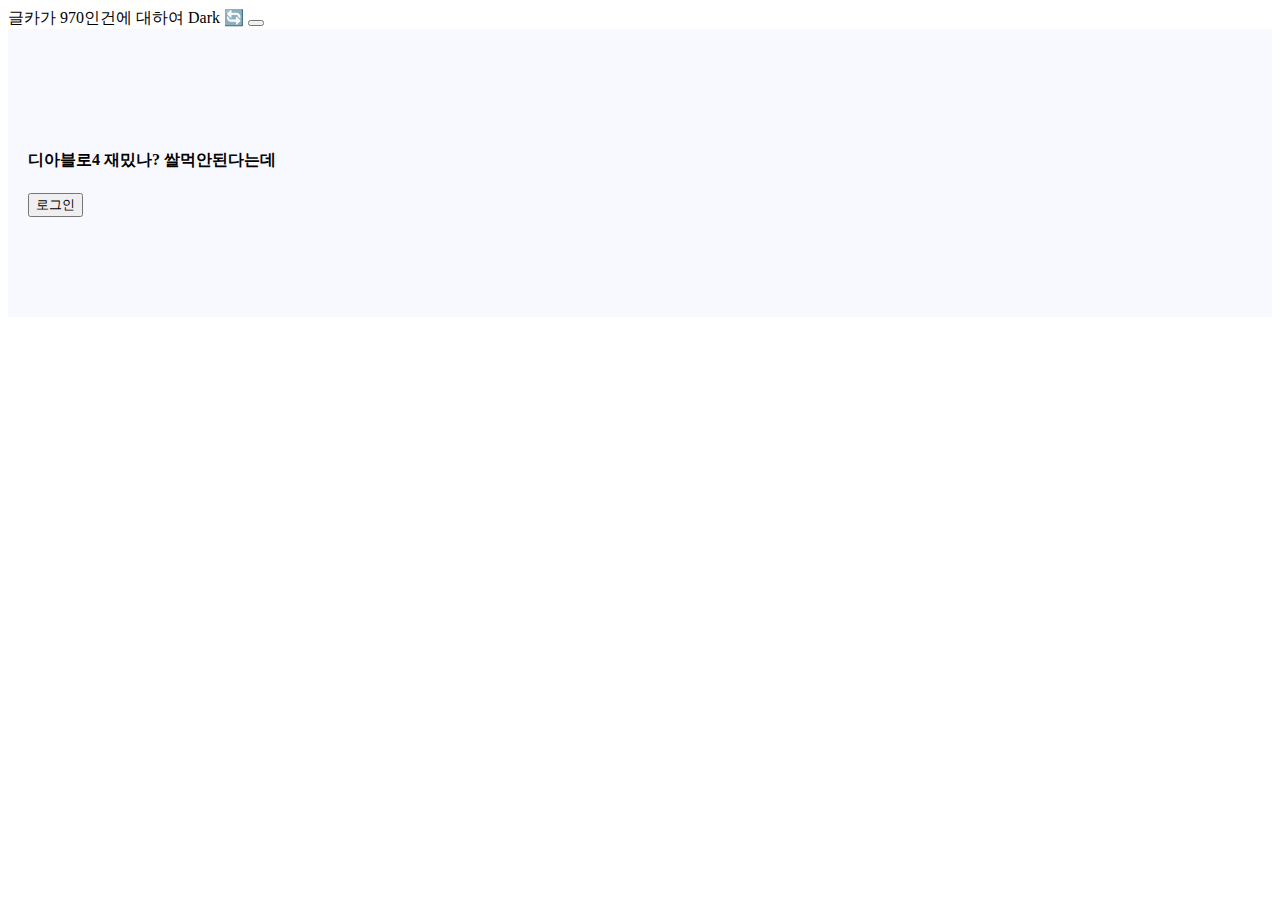
==== index.html @ 0e9d3a2d "nav darkmode fin. some Q" ====
<!doctype html>
<html lang="en">
  <head>
    <meta charset="utf-8">
    <meta name="viewport" content="width=device-width, initial-scale=1">
    <title>Bootstrap demo</title>
    <link rel="stylesheet" href="main.css">
    <link href="https://cdn.jsdelivr.net/npm/bootstrap@5.2.3/dist/css/bootstrap.min.css" rel="stylesheet" integrity="sha384-rbsA2VBKQhggwzxH7pPCaAqO46MgnOM80zW1RWuH61DGLwZJEdK2Kadq2F9CUG65" crossorigin="anonymous">
    <script src="https://code.jquery.com/jquery-3.7.0.min.js"
    integrity="sha256-2Pmvv0kuTBOenSvLm6bvfBSSHrUJ+3A7x6P5Ebd07/g="
    crossorigin="anonymous"></script>
    <!-- jquery cdn > mini filed > 집어넣으면 아래코드에 적용 -->
  </head>
  <body>

    <div class="black-bg">
      <div class="white-bg">
        <h4>로그인하세요</h4>
        <form action="success.html">
          <div class="my-3">
            <input type="text" class="form-control" id="email">
           </div>
           <div class="my-3">
             <input type="password" class="form-control" id="password">
           </div>
           <button type="submit" class="btn btn-primary" id="send">전송</button>
           <button type="button" class="btn btn-danger" id="close">닫기</button>
        </form> 
      </div>
    </div> 

    <script>
      $('#send').on('click',function(){
        if($('#email')[0].value =='' && $('#password')[0].value == ''){
          alert('이메일과 비밀번호를 입력하거라');
        }
        else if($('#email')[0].value ==''){

          alert('이메일 입력하거라');
        }
        else if($('#password')[0].value ==''){

          alert('비밀번호 입력하거라')
        }
        else if(('#password')[0].length < 6){
          alert('6자 이상 입력하거라');
        }

      });
      </script>


    <nav class="navbar navbar-light bg-light">
      <div class="container-fluid">
        <span class="navbar-brand">글카가 970인건에 대하여</span>
        <span class="badge bg-dark">Dark 🔄</span>
        <button class="navbar-toggler" type="button">
          <span class="navbar-toggler-icon"></span>
        </button>
      </div>
    </nav> 

    <script>
      
    </script>
    
    <script> 
      var count = 0;

      $('.badge').on('click',function(){
        count +=1;
        if(count % 2 != 0){
          $('.badge').html('Light 🔄');
          $('.navbar').removeClass('navbar-light').removeClass('bg-light').addClass('navbar-dark').addClass('bg-dark');
        }
        else{
          $('.badge').html('Dark 🔄');
          $('.navbar').removeClass('navbar-dark').removeClass('bg-dark').addClass('navbar-light').addClass('bg-light');
        }
      })
        
      $('.navbar-toggler').on('click',function(){
        $('.list-group')[0].classList.toggle('show');})
    </script>
    
    <ul class="list-group">
      <li class="list-group-item">An item</li>
      <li class="list-group-item">A second item</li>
      <li class="list-group-item">A third item</li>
      <li class="list-group-item">A fourth item</li>
      <li class="list-group-item">And a fifth one</li>
    </ul> 

    <div class="main-bg">
      <h4>디아블로4 재밌나? 쌀먹안된다는데</h4>
      <button id="open" class="btn btn-primary">로그인</button>
    </div>

    <script> 

      $('#open').on('click',function(){
        $('.black-bg').addClass('open-modal').removeClass('close-modal');})
      $('#close').on('click',function(){
        $('.black-bg').addClass('close-modal').removeClass('open-modal');})
      $('#send').on('click',function(){

      if($('#email')[0].value =='' && $('#password')[0].value == ''){
        alert('이메일과 비밀번호를 입력하거라');
      }
      else if($('#email')[0].value ==''){

        alert('이메일 입력하거라');
      }
      else if($('#password')[0].value ==''){

        alert('비밀번호 입력하거라')
      }
      else if(('#password')[0].length < 6){
        alert('6자 이상 입력하거라');
      }
      
      });
    </script>
    








    <script src="https://cdn.jsdelivr.net/npm/bootstrap@5.2.3/dist/js/bootstrap.bundle.min.js" integrity="sha384-kenU1KFdBIe4zVF0s0G1M5b4hcpxyD9F7jL+jjXkk+Q2h455rYXK/7HAuoJl+0I4" crossorigin="anonymous"></script>
  </body>
</html>
---- main.css ----
.black-bg {
  width : 100%;
  height : 100%;
  position : fixed;
  background : rgba(0,0,0,0.5);
  z-index : 5;
  padding: 30px;
  visibility: hidden; 
  /* 숨기기 */
  opacity: 0;

  transition: all 0.3s;
}
.white-bg {
  background: white;
  border-radius: 5px;
  padding: 30px;
} 


.list-group{
  display: none !important;
}
.show{
  display: block !important;
}

.open-modal{
  visibility: visible;
  opacity: 1;
}
.close-modal{
  visibility: hidden;
  opacity: 0;
}


.main-bg{
  padding: 100px 20px;
  background: ghostwhite;
}
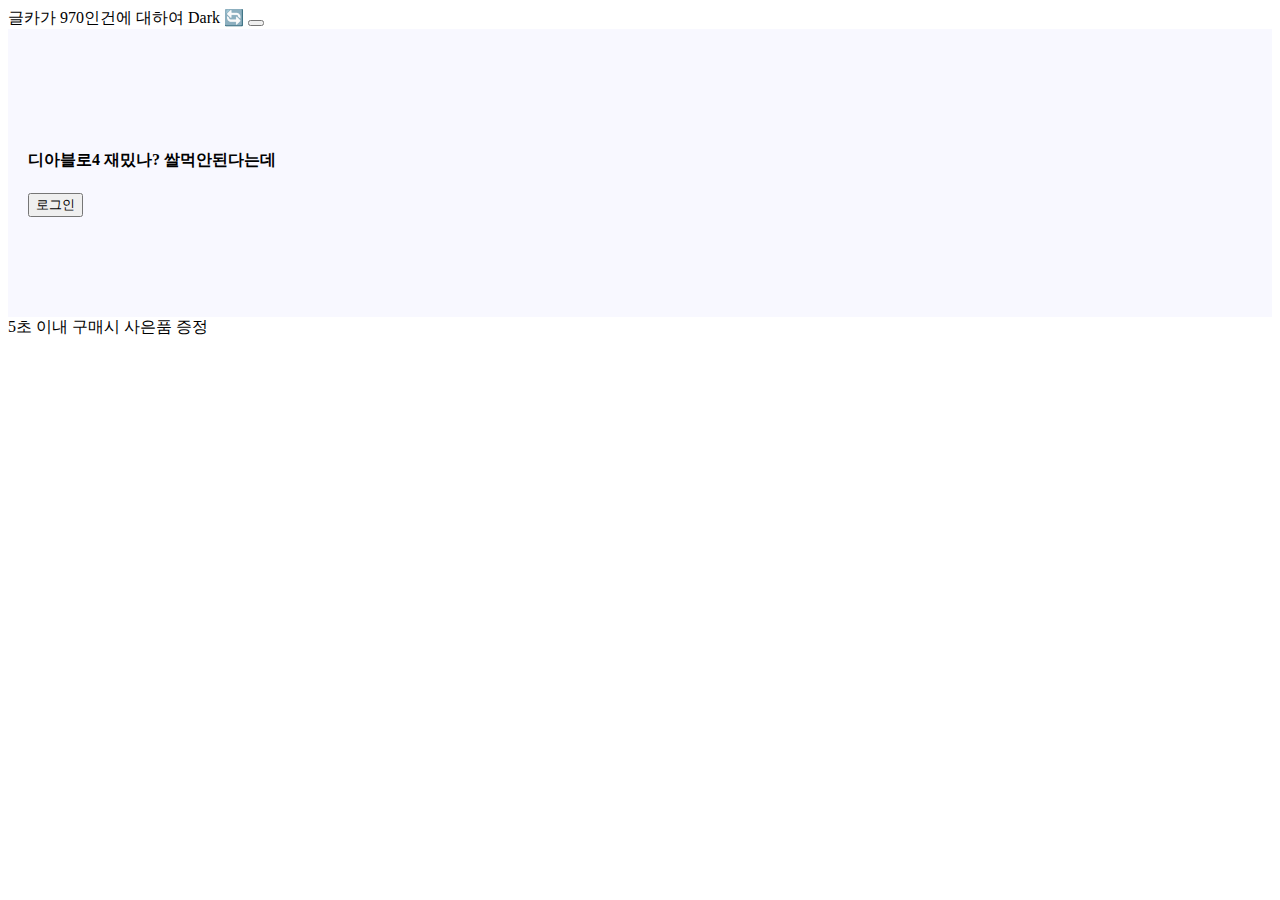
==== commit dc507ec3: "settimeout setinterval div 5초만 보여주기" ====
--- a/index.html
+++ b/index.html
@@ -61,7 +61,7 @@
     </nav> 
 
     <script>
-      
+
     </script>
     
     <script> 
@@ -96,6 +96,10 @@
       <button id="open" class="btn btn-primary">로그인</button>
     </div>
 
+    <div class="alert alert-danger">
+      <span id="sec">5</span>초 이내 구매시 사은품 증정
+    </div>
+
     <script> 
 
       $('#open').on('click',function(){
@@ -122,6 +126,22 @@
       });
     </script>
     
+    <script>
+      let ewq = 5
+      // setTimeout(function(){ $('.alert').hide(); },5000);
+      setInterval(qwe,1000);
+
+      
+      function qwe(){
+        document.getElementById('sec').innerHTML= ewq;
+        ewq -= 1;
+        setTimeout(hidetime,6000);
+      }
+
+      function hidetime(){
+        $('.alert').hide();
+      }
+    </script>
 
 
 
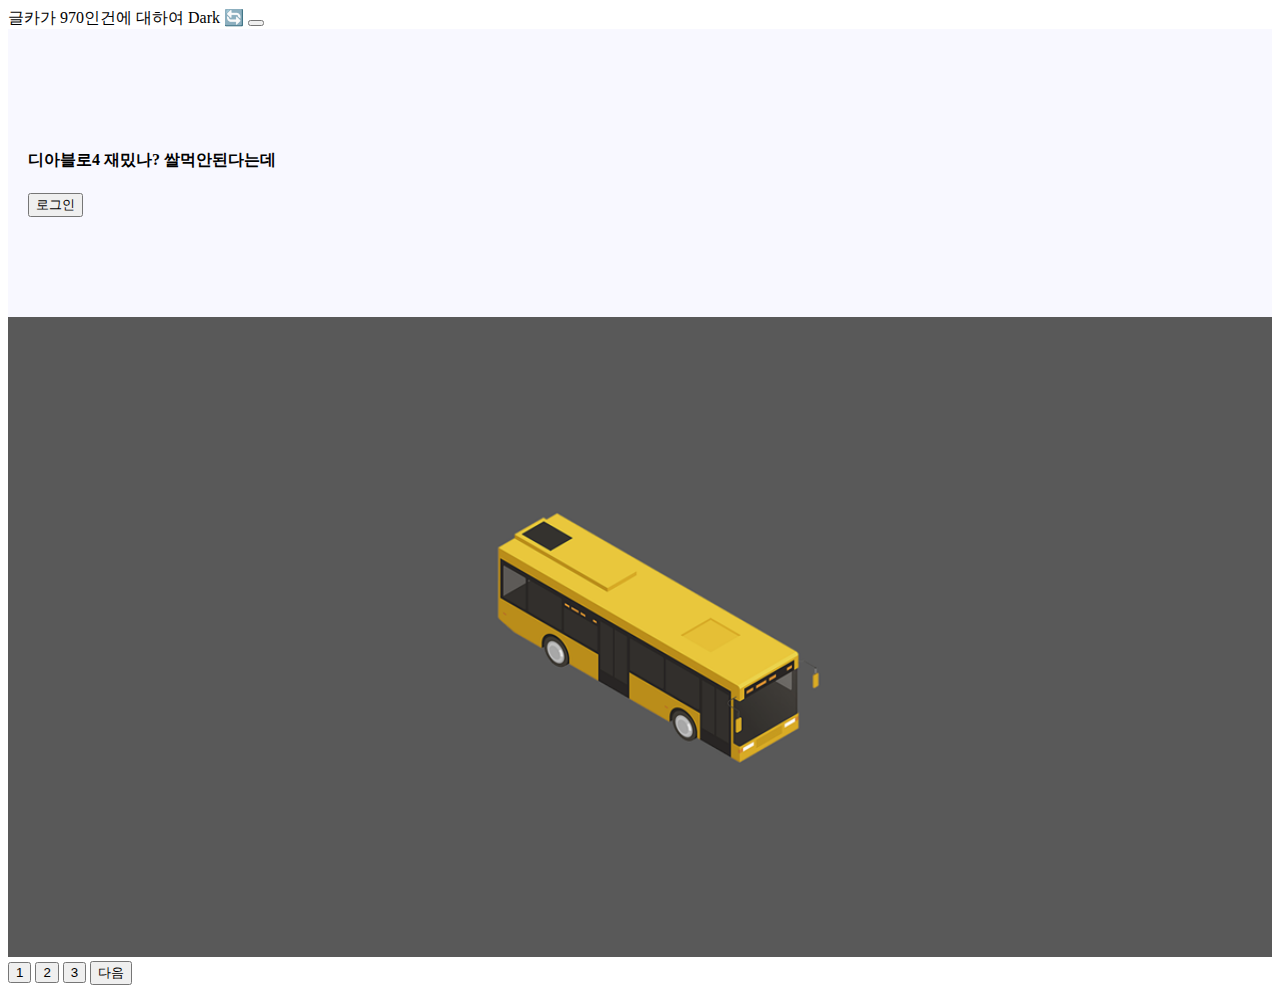
==== commit 54fc2151: "슬라이드 다음버튼으로 움직이기" ====
--- a/index.html
+++ b/index.html
@@ -16,7 +16,8 @@
     <div class="black-bg">
       <div class="white-bg">
         <h4>로그인하세요</h4>
-        <form action="success.html">
+        <form action="">
+          <!-- success.html -->
           <div class="my-3">
             <input type="text" class="form-control" id="email">
            </div>
@@ -30,23 +31,35 @@
     </div> 
 
     <script>
-      $('#send').on('click',function(){
-        if($('#email')[0].value =='' && $('#password')[0].value == ''){
+
+      $('form').on('submit',function(){
+        var idval = $('#email').val();
+        var pwval = $('#password').val();
+        var idreg = /\S+@\S+\.\S+/;
+        var pwreg = /[A-Z]/;
+
+        if(idval =='' && pwval == ''){    
           alert('이메일과 비밀번호를 입력하거라');
         }
-        else if($('#email')[0].value ==''){
-
+        else if(/\S+@\S+\.\S+/.test(idval) == false){
+          alert('이메일 형식오류');
+        }
+        else if(idval ==''){
           alert('이메일 입력하거라');
         }
-        else if($('#password')[0].value ==''){
-
-          alert('비밀번호 입력하거라')
+        else if(pwval.length < 6){
+          if(pwval ==''){
+            alert('비밀번호 입력하거라');
+          }
+          else{
+            alert('비밀번호 6자 이상 입력하거라');
+          }
         }
-        else if(('#password')[0].length < 6){
-          alert('6자 이상 입력하거라');
+        else if(pwreg.test(pwval) == false){
+          alert('비밀번호 영어 대문자를 입력하거라');
         }
-
       });
+       
       </script>
 
 
@@ -60,9 +73,6 @@
       </div>
     </nav> 
 
-    <script>
-
-    </script>
     
     <script> 
       var count = 0;
@@ -95,10 +105,25 @@
       <h4>디아블로4 재밌나? 쌀먹안된다는데</h4>
       <button id="open" class="btn btn-primary">로그인</button>
     </div>
-
-    <div class="alert alert-danger">
-      <span id="sec">5</span>초 이내 구매시 사은품 증정
+    
+    <!-- 넘치는거 숨김 -->
+    <div style="overflow: hidden;">
+      <div class="slide-container">
+        <div class="slide-box">
+          <img src="img/car1.png" alt="">
+        </div>
+        <div class="slide-box">
+          <img src="img/car2.png" alt="">
+        </div>
+        <div class="slide-box">
+          <img src="img/car3.png" alt="">
+        </div>
+      </div>
     </div>
+    <button class="slide-1">1</button>
+    <button class="slide-2">2</button>
+    <button class="slide-3">3</button>
+    <button class="slide-next">다음</button>
 
     <script> 
 
@@ -107,41 +132,39 @@
       $('#close').on('click',function(){
         $('.black-bg').addClass('close-modal').removeClass('open-modal');})
       $('#send').on('click',function(){
-
-      if($('#email')[0].value =='' && $('#password')[0].value == ''){
-        alert('이메일과 비밀번호를 입력하거라');
-      }
-      else if($('#email')[0].value ==''){
-
-        alert('이메일 입력하거라');
-      }
-      else if($('#password')[0].value ==''){
-
-        alert('비밀번호 입력하거라')
-      }
-      else if(('#password')[0].length < 6){
-        alert('6자 이상 입력하거라');
-      }
-      
       });
     </script>
     
     <script>
-      let ewq = 5
-      // setTimeout(function(){ $('.alert').hide(); },5000);
-      setInterval(qwe,1000);
+      // 버튼눌러서 슬라이드 움직이기
+      $('.slide-1').on('click',function(){
+        $('.slide-container').css('transform','translateX(0vw)');
+      })
+      $('.slide-2').on('click',function(){
+        count = 1;
+        $('.slide-container').css('transform','translateX(-100vw)');
+      })
+      $('.slide-3').on('click',function(){
+        count = 2;
+        $('.slide-container').css('transform','translateX(-200vw)');
+      })
 
-      
-      function qwe(){
-        document.getElementById('sec').innerHTML= ewq;
-        ewq -= 1;
-        setTimeout(hidetime,6000);
-      }
+      var count = 0;
+      $('.slide-next').on('click',function(){
+        console.log(count);
+        if(count > 1){
+          // 제일 처음은 이미지1이니까 패스 이미지2,이미지3 두가지만 확인하면 처음으로 복귀
+          $('.slide-container').css('transform','translateX(0vw)');
+          count = 0;
+        }else{
+          count++;
+          $('.slide-container').css('transform','translateX(-'+ count+'00vw)');
+        }
+      })
 
-      function hidetime(){
-        $('.alert').hide();
-      }
+
     </script>
+
 
 
 
--- a/main.css
+++ b/main.css
@@ -40,3 +40,16 @@
   padding: 100px 20px;
   background: ghostwhite;
 }
+
+
+.slide-container{
+  width: 300vw; /* 폭3배 */
+  transition: all 0.3s;
+}
+.slide-box{
+  width: 100vw;
+  float: left;
+}
+.slide-box img{
+  width: 100%;
+}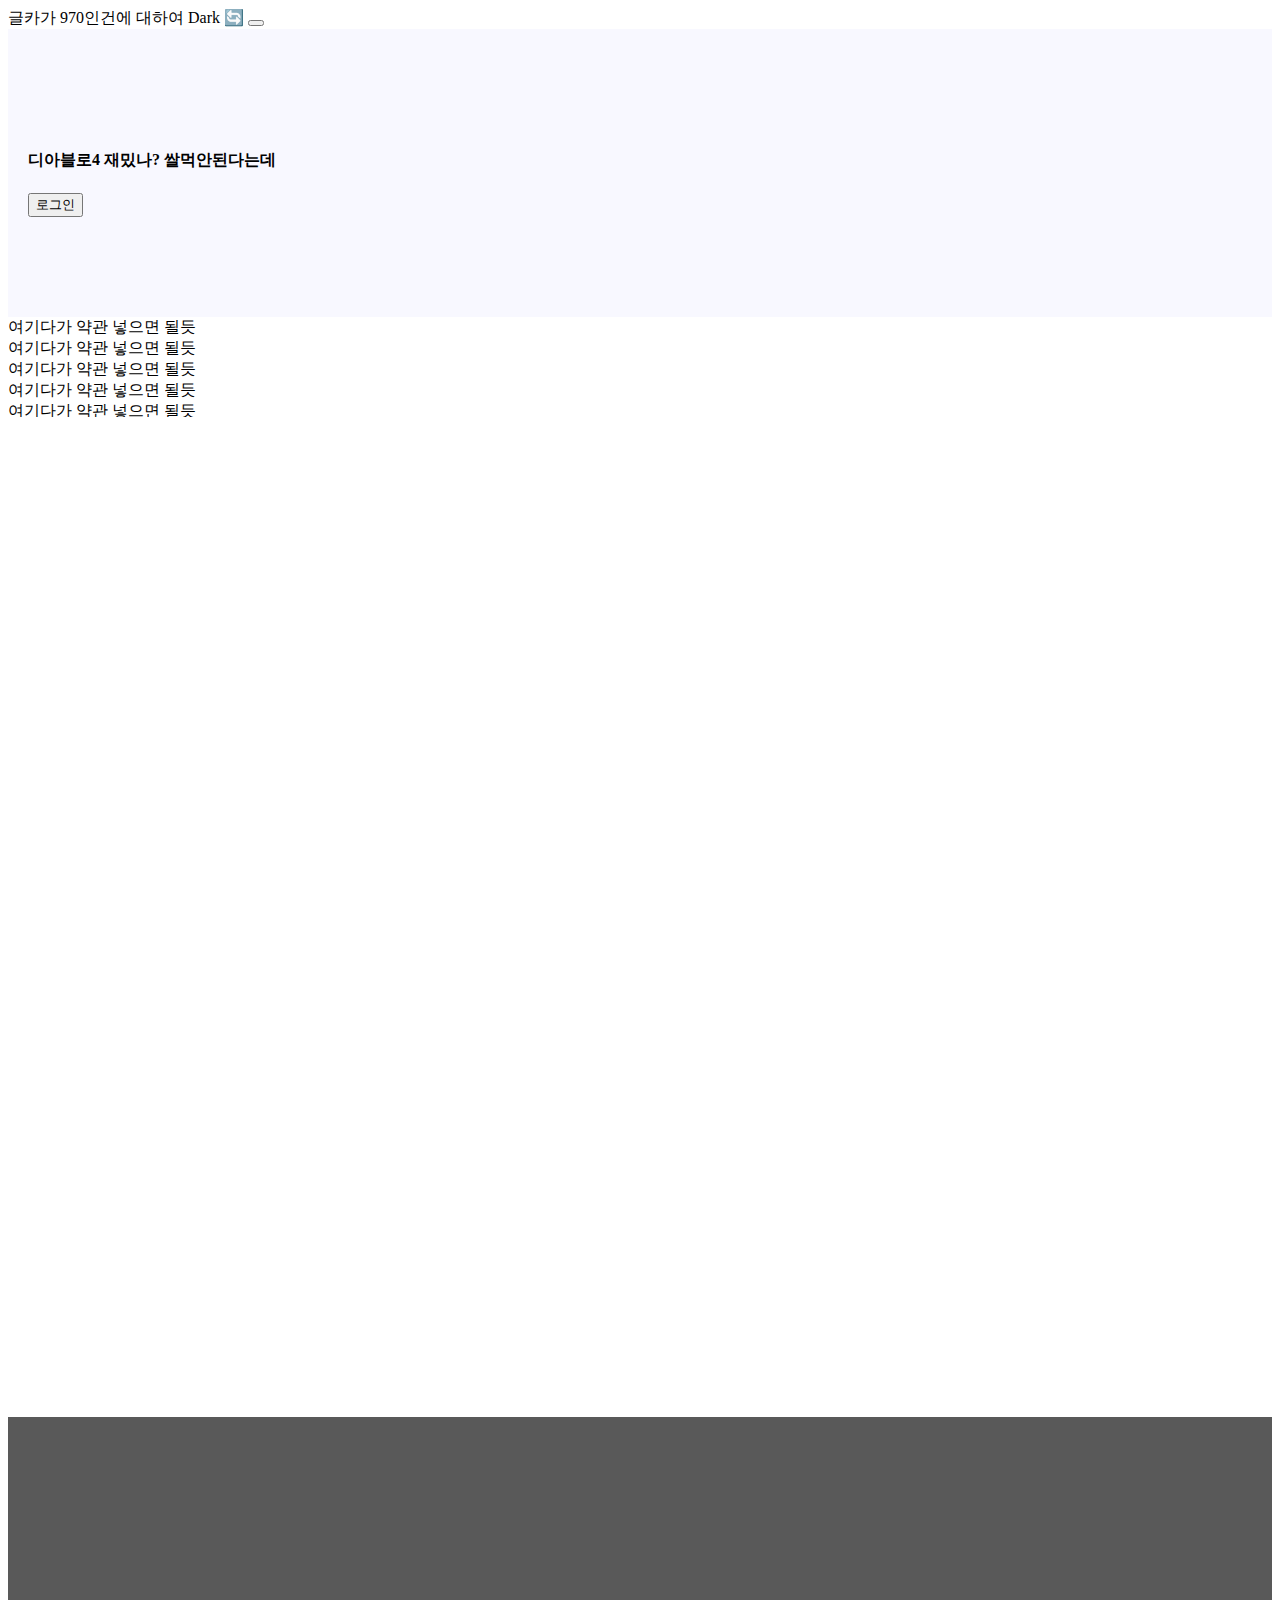
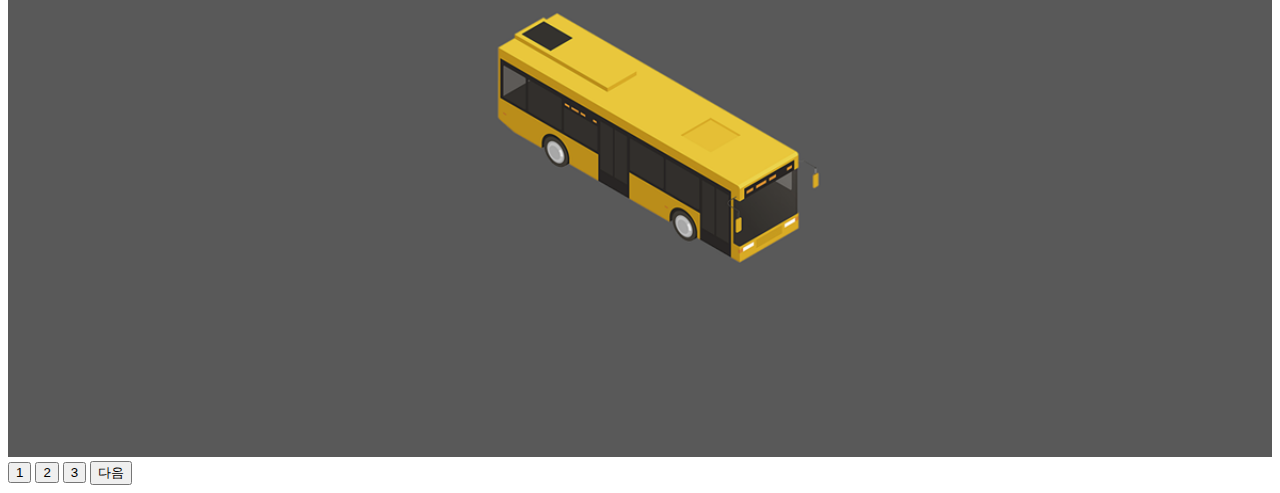
==== commit 740e2b10: "scroll" ====
--- a/index.html
+++ b/index.html
@@ -93,6 +93,8 @@
         $('.list-group')[0].classList.toggle('show');})
     </script>
     
+
+
     <ul class="list-group">
       <li class="list-group-item">An item</li>
       <li class="list-group-item">A second item</li>
@@ -106,6 +108,28 @@
       <button id="open" class="btn btn-primary">로그인</button>
     </div>
     
+
+    <div class="lorem" style="width: 200px; height: 100px; overflow-y: scroll;">여기다가 약관 넣으면 될듯 여기다가 약관 넣으면 될듯 여기다가 약관 넣으면 될듯 여기다가 약관 넣으면 될듯 여기다가 약관 넣으면 될듯 여기다가 약관 넣으면 될듯 여기다가 약관 넣으면 될듯 여기다가 약관 넣으면 될듯 여기다가 약관 넣으면 될듯 여기다가 약관 넣으면 될듯 여기다가 약관 넣으면 될듯 여기다가 약관 넣으면 될듯 </div>
+
+
+    <script>
+
+      $('.lorem').on('scroll',function(){
+        var a = document.querySelector('.lorem').scrollTop;
+        var b = document.querySelector('.lorem').scrollHeight;
+        var c = document.querySelector('.lorem').clientHeight;
+        var check1 = (a+c);
+        if(check1 > b-5){
+          alert('다읽었네');
+        }
+      })
+    </script>
+
+
+
+
+
+    <div style="height: 1000px;"></div>
     <!-- 넘치는거 숨김 -->
     <div style="overflow: hidden;">
       <div class="slide-container">
--- a/main.css
+++ b/main.css
@@ -1,3 +1,4 @@
+
 
 .black-bg {
   width : 100%;
@@ -26,6 +27,7 @@
   display: block !important;
 }
 
+
 .open-modal{
   visibility: visible;
   opacity: 1;
@@ -52,4 +54,5 @@
 }
 .slide-box img{
   width: 100%;
-}+}
+
